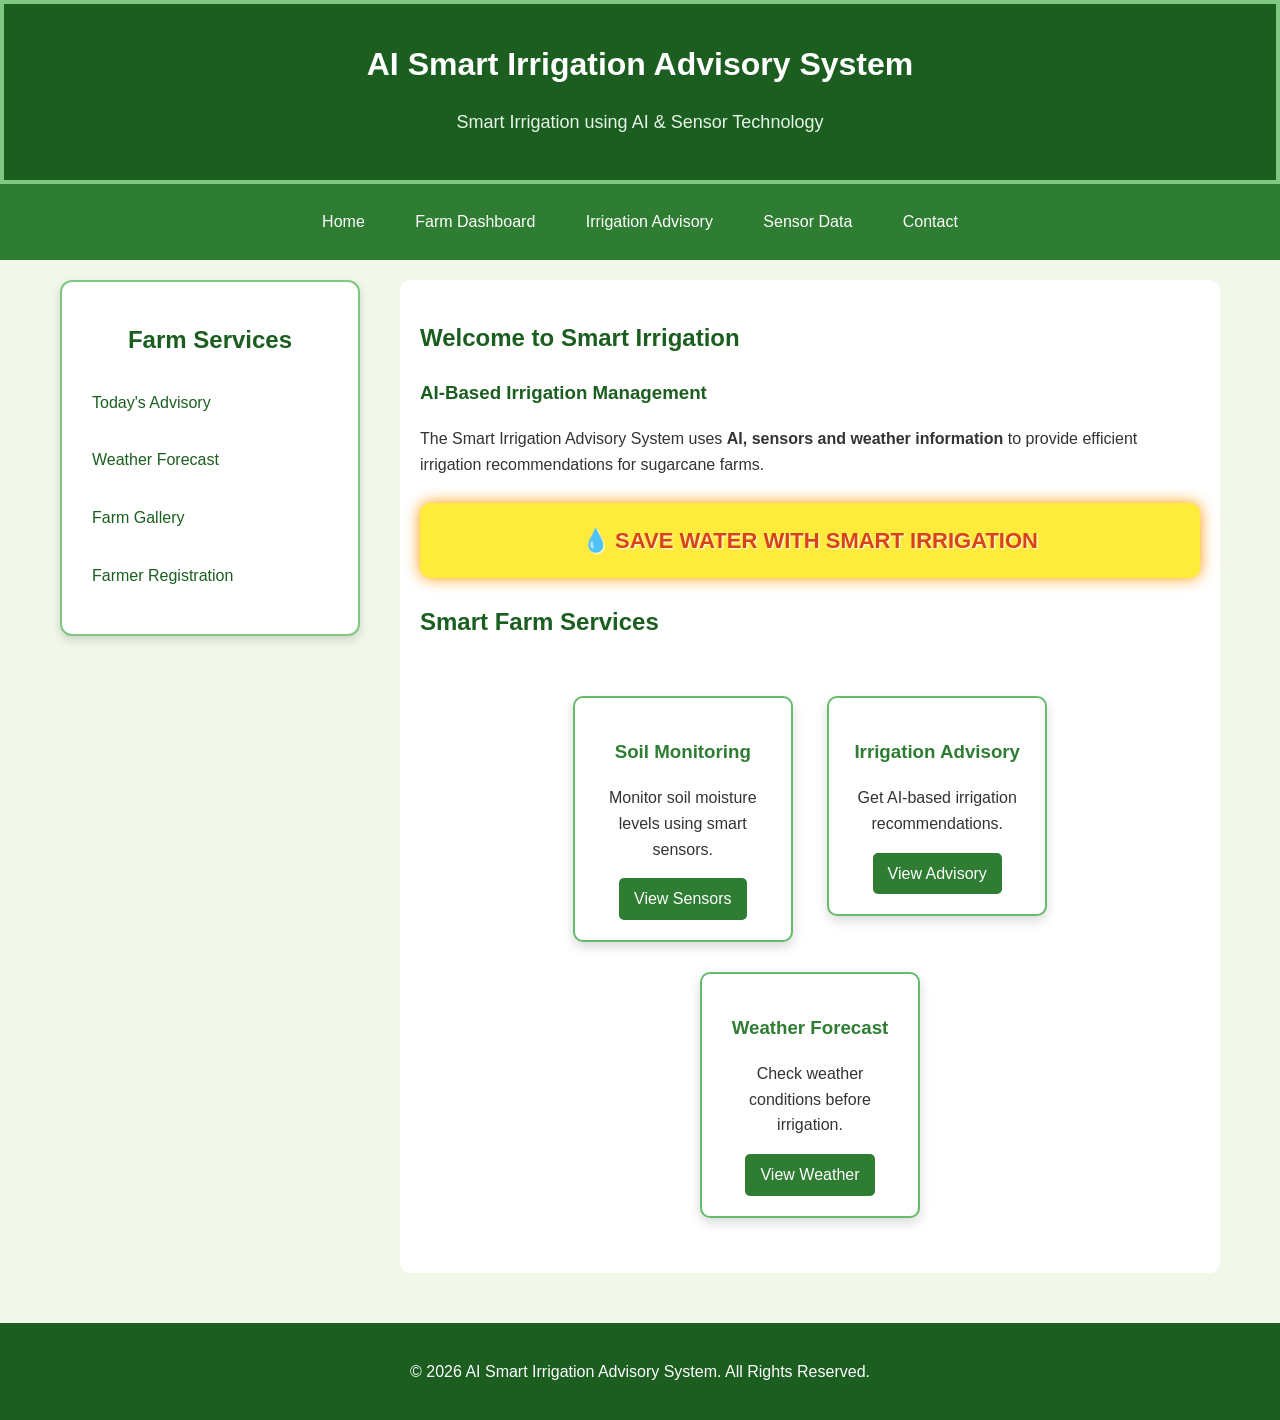
==== index.html @ b78e2131 "initial commit" ====
<!DOCTYPE html>
<html lang="en">

<head>

    <meta charset="UTF-8">

    <meta name="viewport"
          content="width=device-width, initial-scale=1.0">

    <title>AI Smart Irrigation Advisory System</title>

    <!-- EXTERNAL CSS -->

    <link rel="stylesheet" href="style.css">

    <link rel="stylesheet" href="layout.css">


    <!-- INTERNAL CSS -->

    <style>

        /* TASK 2: NAVIGATION MENU */

        nav ul {
            list-style-type: none;
            padding: 0;
            margin: 0;
            text-align: center;
        }

        nav li {
            display: inline-block;
            margin: 5px;
        }

        nav a {
            display: inline-block;
            color: white;
            background-color: #2e7d32;
            padding: 10px 18px;
            text-decoration: none;
            border-radius: 5px;
        }

        nav a:hover {
            background-color: #f9a825;
            color: black;
            text-decoration: underline;
        }

    </style>

</head>


<body>


<!-- =================================================
     TASK 1: INLINE CSS
     ================================================= -->

<header style="
    background-color: #1b5e20;
    color: white;
    padding: 25px;
    border: 4px solid #81c784;
    text-align: center;
">

    <h1 style="
        color: white;
        margin: 10px;
    ">

        AI Smart Irrigation Advisory System

    </h1>


    <p style="
        color: #e8f5e9;
        text-align: center;
        font-size: 18px;
    ">

        Smart Irrigation using AI &amp; Sensor Technology

    </p>

</header>


<!-- NAVIGATION -->

<nav>

    <ul>

        <li>
            <a href="index.html">Home</a>
        </li>

        <li>
            <a href="farm-info.html">Farm Dashboard</a>
        </li>

        <li>
            <a href="advisory.html">Irrigation Advisory</a>
        </li>

        <li>
            <a href="sensor-data.html">Sensor Data</a>
        </li>

        <li>
            <a href="contact.html">Contact</a>
        </li>

    </ul>

</nav>


<!-- =================================================
     TASK 9: PAGE LAYOUT
     ================================================= -->

<main class="page-container">


    <!-- SIDEBAR -->

    <aside class="sidebar">

        <h2>Farm Services</h2>

        <ul>

            <li>
                <a href="advisory.html">
                    Today's Advisory
                </a>
            </li>

            <li>
                <a href="weather.html">
                    Weather Forecast
                </a>
            </li>

            <li>
                <a href="gallery.html">
                    Farm Gallery
                </a>
            </li>

            <li>
                <a href="registration.html">
                    Farmer Registration
                </a>
            </li>

        </ul>

    </aside>


    <!-- CONTENT -->

    <section class="content">

        <h2>Welcome to Smart Irrigation</h2>


        <article>

            <h3>AI-Based Irrigation Management</h3>

            <p>

                The Smart Irrigation Advisory System uses
                <strong>AI, sensors and weather information</strong>
                to provide efficient irrigation recommendations
                for sugarcane farms.

            </p>

        </article>


        <!-- TASK 10 -->

        <div class="offer-box">

            💧 SAVE WATER WITH SMART IRRIGATION

        </div>


        <!-- TASK 5 -->

        <h2>Smart Farm Services</h2>


        <div class="card-container">


            <div class="farm-card">

                <h3>Soil Monitoring</h3>

                <p>
                    Monitor soil moisture levels using
                    smart sensors.
                </p>

                <a href="sensor-data.html">
                    View Sensors
                </a>

            </div>


            <div class="farm-card">

                <h3>Irrigation Advisory</h3>

                <p>
                    Get AI-based irrigation
                    recommendations.
                </p>

                <a href="advisory.html">
                    View Advisory
                </a>

            </div>


            <div class="farm-card">

                <h3>Weather Forecast</h3>

                <p>
                    Check weather conditions
                    before irrigation.
                </p>

                <a href="weather.html">
                    View Weather
                </a>

            </div>


        </div>

    </section>

</main>


<!-- FOOTER -->

<footer>

    <p>
        &copy; 2026 AI Smart Irrigation Advisory System.
        All Rights Reserved.
    </p>

</footer>


</body>

</html>
---- style.css ----
/* =====================================================
   AI-BASED SMART IRRIGATION ADVISORY SYSTEM
   MAIN EXTERNAL CSS
   ===================================================== */


/* =====================================================
   TASK 3: WHOLE WEBSITE THEME
   ===================================================== */

* {
    box-sizing: border-box;
}

body {
    font-family: Arial, Helvetica, sans-serif;
    background-color: #f1f8e9;
    color: #333333;
    margin: 0;
    padding: 0;
    line-height: 1.6;
}


/* Common headings */

h1,
h2,
h3 {
    color: #1b5e20;
}


/* Paragraph */

p {
    font-size: 16px;
}


/* Links */

a {
    color: #2e7d32;
}


/* Horizontal line */

hr {
    border: 0;
    border-top: 2px solid #81c784;
}


/* =====================================================
   COMMON NAVIGATION
   ===================================================== */

nav {
    background-color: #2e7d32;
    padding: 10px;
}

nav ul {
    list-style-type: none;
    padding: 0;
    margin: 0;
    text-align: center;
}

nav li {
    display: inline-block;
    margin: 5px;
}

nav a {
    display: inline-block;
    color: white;
    background-color: #2e7d32;
    padding: 10px 18px;
    text-decoration: none;
    border-radius: 5px;
}

nav a:hover {
    background-color: #f9a825;
    color: black;
    text-decoration: underline;
}


/* =====================================================
   TASK 4: FARM SERVICES SIDEBAR
   ===================================================== */

.sidebar {
    background-color: white;
    border: 2px solid #81c784;
    box-shadow: 0 4px 10px rgba(0, 0, 0, 0.15);
    padding: 20px;
    border-radius: 12px;
    margin: 20px;
}

.sidebar h2 {
    text-align: center;
    color: #1b5e20;
}

.sidebar ul {
    list-style-type: none;
    padding: 0;
}

.sidebar li {
    margin: 12px 0;
}

.sidebar a {
    display: block;
    padding: 10px;
    color: #1b5e20;
    text-decoration: none;
    border-radius: 5px;
}

.sidebar a:hover {
    background-color: #c8e6c9;
    color: #0d3b13;
}


/* =====================================================
   TASK 5: FARM / ADVISORY CARDS
   ===================================================== */

.card-container {
    text-align: center;
    padding: 20px;
}

.farm-card {
    display: inline-block;
    width: 220px;
    min-height: 200px;

    margin: 15px;
    padding: 20px;

    border: 2px solid #66bb6a;
    border-radius: 10px;

    background-color: white;

    box-shadow: 0 5px 12px rgba(0, 0, 0, 0.15);

    text-align: center;
    vertical-align: top;

    transition: 0.3s;
}

.farm-card:hover {
    transform: translateY(-5px);
    box-shadow: 0 8px 18px rgba(0, 0, 0, 0.25);
}

.farm-card h3 {
    color: #2e7d32;
}

.farm-card a {
    display: inline-block;

    background-color: #2e7d32;

    color: white;

    padding: 8px 15px;

    text-decoration: none;

    border-radius: 5px;
}

.farm-card a:hover {
    background-color: #f9a825;
    color: black;
}


/* =====================================================
   TASK 6: FARM IMAGE GALLERY
   ===================================================== */

.gallery {
    text-align: center;
    padding: 20px;
}

.gallery figure {
    display: inline-block;
    margin: 15px;
    vertical-align: top;

    background-color: white;

    padding: 10px;

    border-radius: 10px;

    box-shadow: 0 4px 10px rgba(0, 0, 0, 0.15);
}

.gallery img {
    width: 220px;
    height: 160px;

    object-fit: cover;

    border: 3px solid #388e3c;

    border-radius: 8px;

    transition: transform 0.4s ease;
}

.gallery img:hover {
    transform: scale(1.1);
}

.gallery figcaption {
    font-weight: bold;
    color: #1b5e20;
    padding: 8px;
}


/* =====================================================
   IRRIGATION ADVISORY STYLING
   ===================================================== */

.advisory-box {
    max-width: 700px;

    margin: 30px auto;

    padding: 25px;

    background-color: white;

    border-left: 8px solid #2e7d32;

    border-radius: 10px;

    box-shadow: 0 5px 15px rgba(0, 0, 0, 0.15);
}

.advisory-box strong {
    color: #1b5e20;
}

.stress-high {
    color: #c62828;
    font-weight: bold;
}

.stress-medium {
    color: #ef6c00;
    font-weight: bold;
}

.stress-low {
    color: #2e7d32;
    font-weight: bold;
}


/* =====================================================
   FARM INFORMATION PAGE
   ===================================================== */

.info-section {
    background-color: white;

    margin: 20px auto;

    padding: 20px;

    max-width: 900px;

    border-radius: 10px;

    box-shadow: 0 3px 10px rgba(0, 0, 0, 0.1);
}

.info-section ol,
.info-section ul {
    padding-left: 30px;
}

.info-section li {
    margin: 8px 0;
}

.info-section dt {
    font-weight: bold;
    color: #1b5e20;
    margin-top: 10px;
}

.info-section dd {
    margin-left: 20px;
}


/* =====================================================
   SENSOR DATA
   ===================================================== */

.sensor-container {
    display: flex;

    justify-content: center;

    flex-wrap: wrap;

    gap: 20px;

    padding: 20px;
}

.sensor-card {
    width: 220px;

    padding: 20px;

    background-color: white;

    border: 2px solid #81c784;

    border-radius: 10px;

    text-align: center;

    box-shadow: 0 4px 10px rgba(0, 0, 0, 0.15);
}

.sensor-value {
    font-size: 30px;

    font-weight: bold;

    color: #2e7d32;
}


/* =====================================================
   PLOT INFORMATION
   ===================================================== */

.plot-container {
    display: flex;

    justify-content: center;

    flex-wrap: wrap;

    gap: 20px;

    padding: 20px;
}

.plot-card {
    width: 280px;

    background-color: white;

    border: 2px solid #66bb6a;

    border-radius: 10px;

    padding: 20px;

    box-shadow: 0 4px 10px rgba(0, 0, 0, 0.15);
}

.plot-card h3 {
    border-bottom: 2px solid #81c784;

    padding-bottom: 8px;
}


/* =====================================================
   WEATHER PAGE
   ===================================================== */

.weather-container {
    text-align: center;

    padding: 20px;
}

.weather-frame {
    width: 90%;

    height: 450px;

    border: 3px solid #388e3c;

    border-radius: 10px;

    margin: 15px auto;
}


/* =====================================================
   MEDIA PAGE
   ===================================================== */

.media-container {
    text-align: center;

    padding: 20px;
}

.media-container video {
    max-width: 90%;

    border: 4px solid #2e7d32;

    border-radius: 10px;
}

.media-container audio {
    margin: 20px;

    width: 80%;
}


/* =====================================================
   TASK 10: HIGHLIGHT / OFFER BOX
   ===================================================== */

.offer-box {
    background-color: #ffeb3b;

    color: #d84315;

    font-size: 22px;

    font-weight: bold;

    text-align: center;

    padding: 20px;

    margin: 25px 0;

    border-radius: 10px;

    box-shadow: 0 0 15px #ff9800;

    text-shadow: 1px 1px 2px white;

    animation: glow 1.5s infinite alternate;
}


/* Glow animation */

@keyframes glow {

    from {
        box-shadow: 0 0 5px #ff9800;
    }

    to {
        box-shadow: 0 0 25px #ff5722;
    }
}


/* =====================================================
   COMMON FOOTER
   ===================================================== */

footer {
    background-color: #1b5e20;

    color: white;

    text-align: center;

    padding: 20px;

    margin-top: 30px;
}

footer p {
    color: white;
}


/* =====================================================
   GENERAL SECTION
   ===================================================== */

section {
    padding: 20px;
}


/* =====================================================
   RESPONSIVE DESIGN
   ===================================================== */

@media screen and (max-width: 768px) {

    nav li {
        display: block;
        margin: 5px;
    }

    nav a {
        width: 90%;
    }

    .farm-card {
        width: 80%;
        margin: 10px auto;
    }

    .gallery img {
        width: 90%;
        height: auto;
    }

    .sensor-container,
    .plot-container {
        flex-direction: column;
        align-items: center;
    }

    .weather-frame {
        width: 100%;
    }
}
---- layout.css ----
/* =====================================================
   TASK 9: PAGE LAYOUT
   ===================================================== */


/* Main container */

.page-container {
    display: flex;

    align-items: flex-start;

    max-width: 1200px;

    margin: 0 auto;

    min-height: 500px;
}


/* Sidebar - LEFT */

.sidebar {
    width: 25%;

    flex-shrink: 0;

    margin: 20px;

    padding: 20px;
}


/* Main content - RIGHT */

.content {
    width: 75%;

    padding: 20px;

    margin: 20px;

    background-color: white;

    border-radius: 10px;

    min-height: 450px;
}


/* Footer - BOTTOM */

footer {
    clear: both;

    width: 100%;
}


/* =====================================================
   RESPONSIVE LAYOUT
   ===================================================== */

@media screen and (max-width: 768px) {

    .page-container {
        flex-direction: column;

        width: 100%;
    }

    .sidebar,
    .content {
        width: auto;

        margin: 15px;
    }

    .sidebar {
        order: 1;
    }

    .content {
        order: 2;
    }
}
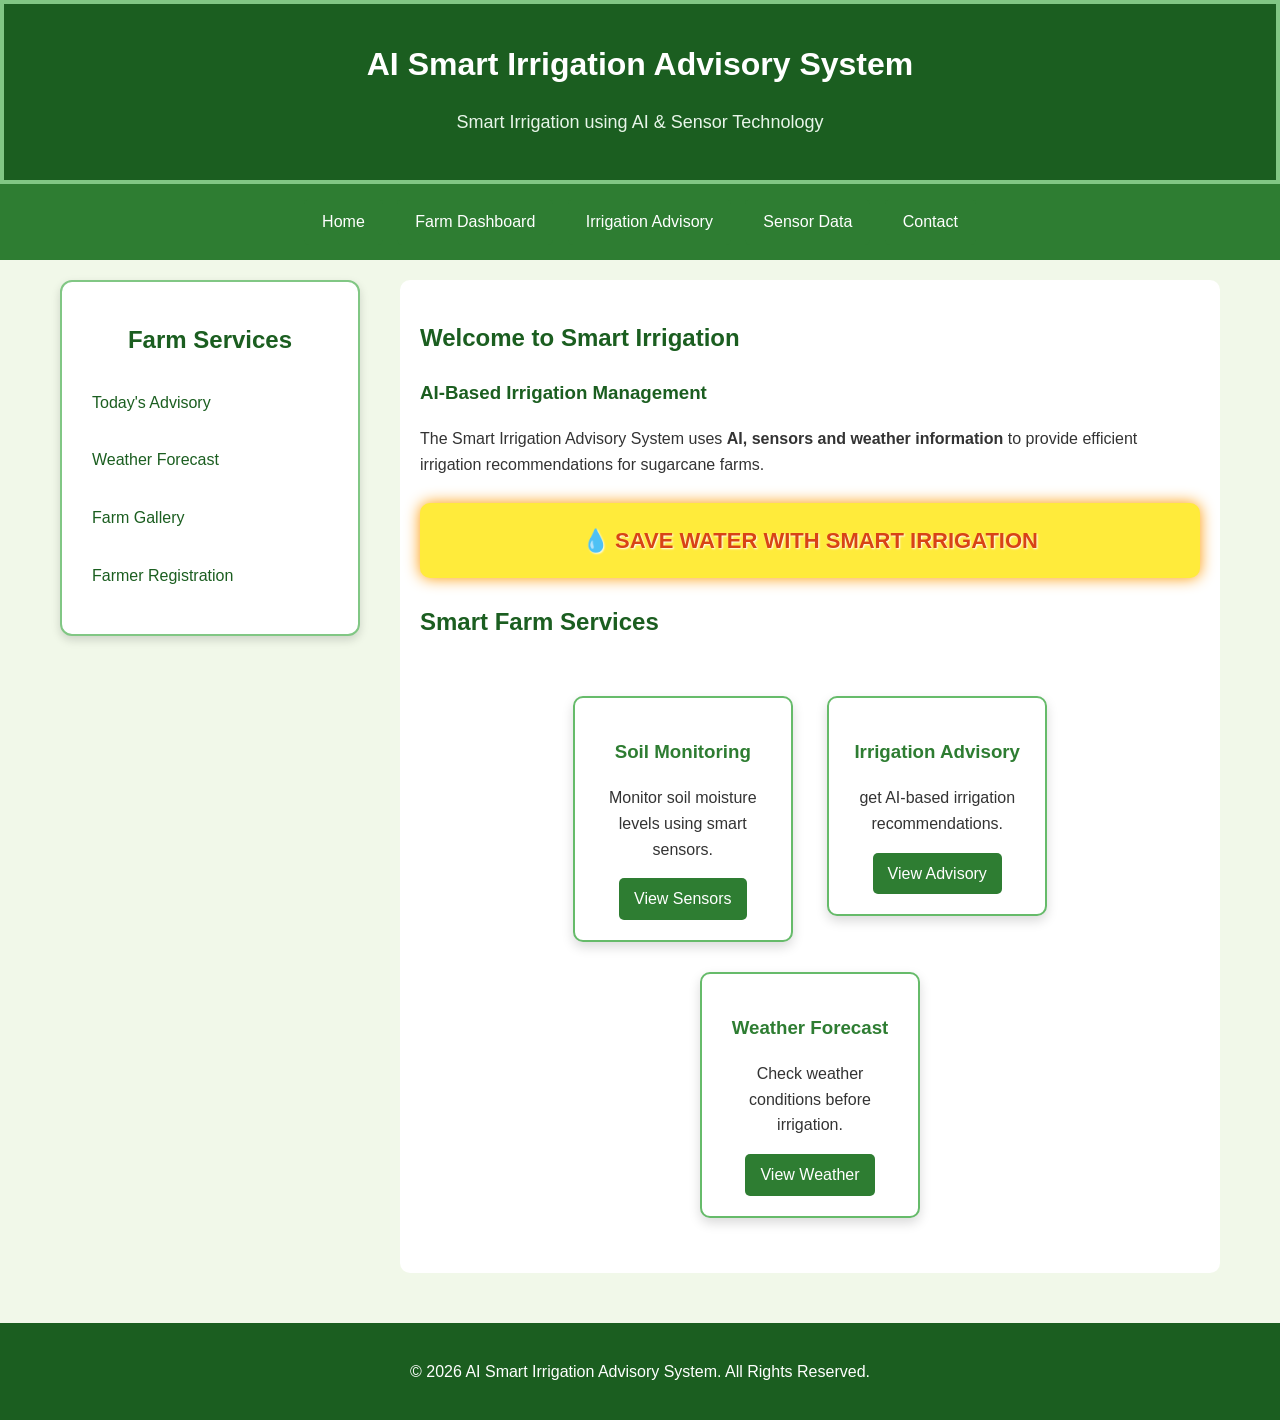
==== commit 1ca0cfb9: "updated index" ====
--- a/index.html
+++ b/index.html
@@ -229,7 +229,7 @@
                 <h3>Irrigation Advisory</h3>
 
                 <p>
-                    Get AI-based irrigation
+                    get AI-based irrigation
                     recommendations.
                 </p>
 
